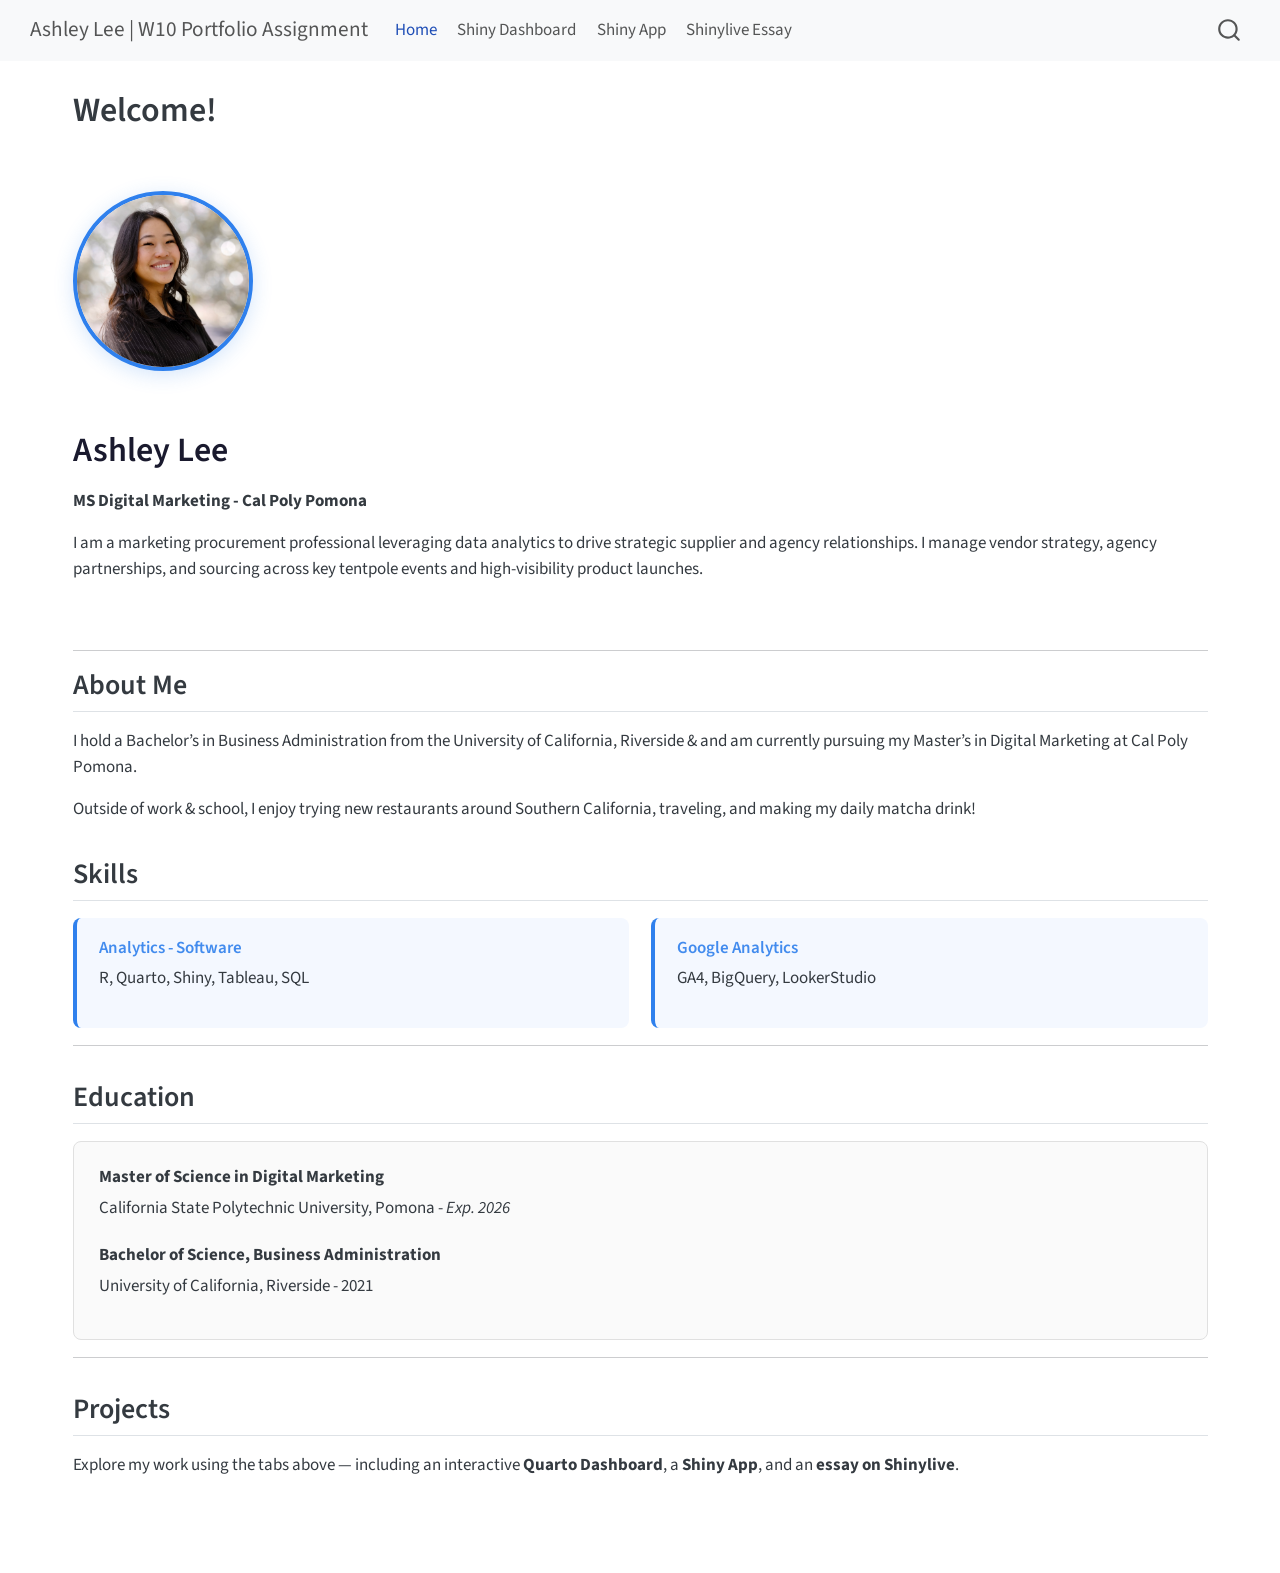
==== docs/HomePage.html @ d3f7eff3 "Final portfolio website" ====
<!DOCTYPE html>
<html xmlns="http://www.w3.org/1999/xhtml" lang="en" xml:lang="en"><head>

<meta charset="utf-8">
<meta name="generator" content="quarto-1.9.37">

<meta name="viewport" content="width=device-width, initial-scale=1.0, user-scalable=yes">


<title>Welcome! – Ashley Lee | W10 Portfolio Assignment</title>
<style>
/* Default styles provided by pandoc.
** See https://pandoc.org/MANUAL.html#variables-for-html for config info.
*/
code{white-space: pre-wrap;}
span.smallcaps{font-variant: small-caps;}
div.columns{display: flex; gap: min(4vw, 1.5em);}
div.column{flex: auto; overflow-x: auto;}
div.hanging-indent{margin-left: 1.5em; text-indent: -1.5em;}
ul.task-list{list-style: none;}
ul.task-list li input[type="checkbox"] {
  width: 0.8em;
  margin: 0 0.8em 0.2em -1em; /* quarto-specific, see https://github.com/quarto-dev/quarto-cli/issues/4556 */ 
  vertical-align: middle;
}
</style>


<script src="site_libs/quarto-nav/quarto-nav.js"></script>
<script src="site_libs/quarto-nav/headroom.min.js"></script>
<script src="site_libs/clipboard/clipboard.min.js"></script>
<script src="site_libs/quarto-search/autocomplete.umd.js"></script>
<script src="site_libs/quarto-search/fuse.min.js"></script>
<script src="site_libs/quarto-search/quarto-search.js"></script>
<meta name="quarto:offset" content="./">
<script src="site_libs/quarto-html/quarto.js" type="module"></script>
<script src="site_libs/quarto-html/tabsets/tabsets.js" type="module"></script>
<script src="site_libs/quarto-html/popper.min.js"></script>
<script src="site_libs/quarto-html/tippy.umd.min.js"></script>
<script src="site_libs/quarto-html/anchor.min.js"></script>
<link href="site_libs/quarto-html/tippy.css" rel="stylesheet">
<link href="site_libs/quarto-html/quarto-syntax-highlighting-7f8f88aac4f3542376d5c11b86a4c14d.css" rel="stylesheet" id="quarto-text-highlighting-styles">
<script src="site_libs/bootstrap/bootstrap.min.js"></script>
<link href="site_libs/bootstrap/bootstrap-icons.css" rel="stylesheet">
<link href="site_libs/bootstrap/bootstrap-158031087360bce0ff56dc785ce39e06.min.css" rel="stylesheet" append-hash="true" id="quarto-bootstrap" data-mode="light">
<script id="quarto-search-options" type="application/json">{
  "location": "navbar",
  "copy-button": false,
  "collapse-after": 3,
  "panel-placement": "end",
  "type": "overlay",
  "limit": 50,
  "keyboard-shortcut": [
    "f",
    "/",
    "s"
  ],
  "show-item-context": false,
  "language": {
    "search-no-results-text": "No results",
    "search-matching-documents-text": "matching documents",
    "search-copy-link-title": "Copy link to search",
    "search-hide-matches-text": "Hide additional matches",
    "search-more-match-text": "more match in this document",
    "search-more-matches-text": "more matches in this document",
    "search-clear-button-title": "Clear",
    "search-text-placeholder": "",
    "search-detached-cancel-button-title": "Cancel",
    "search-submit-button-title": "Submit",
    "search-label": "Search"
  }
}</script>


<link rel="stylesheet" href="styles.css">
</head>

<body class="nav-fixed quarto-light">

<div id="quarto-search-results"></div>
  <header id="quarto-header" class="headroom fixed-top">
    <nav class="navbar navbar-expand-lg " data-bs-theme="dark">
      <div class="navbar-container container-fluid">
      <div class="navbar-brand-container mx-auto">
    <a class="navbar-brand" href="./index.html">
    <span class="navbar-title">Ashley Lee | W10 Portfolio Assignment</span>
    </a>
  </div>
            <div id="quarto-search" class="" title="Search"></div>
          <button class="navbar-toggler" type="button" data-bs-toggle="collapse" data-bs-target="#navbarCollapse" aria-controls="navbarCollapse" role="menu" aria-expanded="false" aria-label="Toggle navigation" onclick="if (window.quartoToggleHeadroom) { window.quartoToggleHeadroom(); }">
  <span class="navbar-toggler-icon"></span>
</button>
          <div class="collapse navbar-collapse" id="navbarCollapse">
            <ul class="navbar-nav navbar-nav-scroll me-auto">
  <li class="nav-item">
    <a class="nav-link active" href="./HomePage.html" aria-current="page"> 
<span class="menu-text">Home</span></a>
  </li>  
  <li class="nav-item">
    <a class="nav-link" href="./quarto-dashboard.html"> 
<span class="menu-text">Shiny Dashboard</span></a>
  </li>  
  <li class="nav-item">
    <a class="nav-link" href="./shiny-app/shiny_app.html"> 
<span class="menu-text">Shiny App</span></a>
  </li>  
  <li class="nav-item">
    <a class="nav-link" href="./shinylive_app.html"> 
<span class="menu-text">Shinylive Essay</span></a>
  </li>  
</ul>
          </div> <!-- /navcollapse -->
            <div class="quarto-navbar-tools">
</div>
      </div> <!-- /container-fluid -->
    </nav>
</header>
<!-- content -->
<div id="quarto-content" class="quarto-container page-columns page-rows-contents page-layout-full page-navbar">
<!-- sidebar -->
<!-- margin-sidebar -->
    
<!-- main -->
<main class="content column-page" id="quarto-document-content">

<header id="title-block-header" class="quarto-title-block default">
<div class="quarto-title">
<h1 class="title">Welcome!</h1>
</div>



<div class="quarto-title-meta column-page">

    
  
    
  </div>
  


</header>


<div class="hero-section">
<div class="profile-img-wrap">
<p><img src="ashley-headshot.jpg" class="profile-img img-fluid"></p>
</div>
<section id="ashley-lee" class="level1 hero-text">
<h1>Ashley Lee</h1>
<p><strong>MS Digital Marketing - Cal Poly Pomona</strong></p>
<p>I am a marketing procurement professional leveraging data analytics to drive strategic supplier and agency relationships. I manage vendor strategy, agency partnerships, and sourcing across key tentpole events and high-visibility product launches.</p>
</section>
</div>
<hr>
<section id="about-me" class="level2">
<h2 class="anchored" data-anchor-id="about-me">About Me</h2>
<p>I hold a Bachelor’s in Business Administration from the University of California, Riverside &amp; and am currently pursuing my Master’s in Digital Marketing at Cal Poly Pomona.</p>
<p>Outside of work &amp; school, I enjoy trying new restaurants around Southern California, traveling, and making my daily matcha drink!</p>
</section>
<section id="skills" class="level2">
<h2 class="anchored" data-anchor-id="skills">Skills</h2>
<div class="skills-grid">
<section id="analytics---software" class="level3 skill-card">
<h3 class="anchored" data-anchor-id="analytics---software">Analytics - Software</h3>
<p>R, Quarto, Shiny, Tableau, SQL</p>
</section>
<section id="google-analytics" class="level3 skill-card">
<h3 class="anchored" data-anchor-id="google-analytics">Google Analytics</h3>
<p>GA4, BigQuery, LookerStudio</p>
</section>
</div>
<hr>
</section>
<section id="education" class="level2">
<h2 class="anchored" data-anchor-id="education">Education</h2>
<div class="education-block">
<p><strong>Master of Science in Digital Marketing</strong><br>
California State Polytechnic University, Pomona - <em>Exp. 2026</em></p>
<p><strong>Bachelor of Science, Business Administration</strong><br>
University of California, Riverside - 2021</p>
</div>
<hr>
</section>
<section id="projects" class="level2">
<h2 class="anchored" data-anchor-id="projects">Projects</h2>
<p>Explore my work using the tabs above — including an interactive <strong>Quarto Dashboard</strong>, a <strong>Shiny App</strong>, and an <strong>essay on Shinylive</strong>.</p>


</section>

</main> <!-- /main -->
<script id="quarto-html-after-body" type="application/javascript">
  window.document.addEventListener("DOMContentLoaded", function (event) {
    const icon = "";
    const anchorJS = new window.AnchorJS();
    anchorJS.options = {
      placement: 'right',
      icon: icon
    };
    anchorJS.add('.anchored');
    const isCodeAnnotation = (el) => {
      for (const clz of el.classList) {
        if (clz.startsWith('code-annotation-')) {                     
          return true;
        }
      }
      return false;
    }
    const onCopySuccess = function(e) {
      // button target
      const button = e.trigger;
      // don't keep focus
      button.blur();
      // flash "checked"
      button.classList.add('code-copy-button-checked');
      var currentTitle = button.getAttribute("title");
      button.setAttribute("title", "Copied!");
      let tooltip;
      if (window.bootstrap) {
        button.setAttribute("data-bs-toggle", "tooltip");
        button.setAttribute("data-bs-placement", "left");
        button.setAttribute("data-bs-title", "Copied!");
        tooltip = new bootstrap.Tooltip(button, 
          { trigger: "manual", 
            customClass: "code-copy-button-tooltip",
            offset: [0, -8]});
        tooltip.show();    
      }
      setTimeout(function() {
        if (tooltip) {
          tooltip.hide();
          button.removeAttribute("data-bs-title");
          button.removeAttribute("data-bs-toggle");
          button.removeAttribute("data-bs-placement");
        }
        button.setAttribute("title", currentTitle);
        button.classList.remove('code-copy-button-checked');
      }, 1000);
      // clear code selection
      e.clearSelection();
    }
    const getTextToCopy = function(trigger) {
      const outerScaffold = trigger.parentElement.cloneNode(true);
      const codeEl = outerScaffold.querySelector('code');
      for (const childEl of codeEl.children) {
        if (isCodeAnnotation(childEl)) {
          childEl.remove();
        }
      }
      return codeEl.innerText;
    }
    const clipboard = new window.ClipboardJS('.code-copy-button:not([data-in-quarto-modal])', {
      text: getTextToCopy
    });
    clipboard.on('success', onCopySuccess);
    if (window.document.getElementById('quarto-embedded-source-code-modal')) {
      const clipboardModal = new window.ClipboardJS('.code-copy-button[data-in-quarto-modal]', {
        text: getTextToCopy,
        container: window.document.getElementById('quarto-embedded-source-code-modal')
      });
      clipboardModal.on('success', onCopySuccess);
    }
      var localhostRegex = new RegExp(/^(?:http|https):\/\/localhost\:?[0-9]*\//);
      var mailtoRegex = new RegExp(/^mailto:/);
        var filterRegex = new RegExp('/' + window.location.host + '/');
      var isInternal = (href) => {
          return filterRegex.test(href) || localhostRegex.test(href) || mailtoRegex.test(href);
      }
      // Inspect non-navigation links and adorn them if external
     var links = window.document.querySelectorAll('a[href]:not(.nav-link):not(.navbar-brand):not(.toc-action):not(.sidebar-link):not(.sidebar-item-toggle):not(.pagination-link):not(.no-external):not([aria-hidden]):not(.dropdown-item):not(.quarto-navigation-tool):not(.about-link)');
      for (var i=0; i<links.length; i++) {
        const link = links[i];
        if (!isInternal(link.href)) {
          // undo the damage that might have been done by quarto-nav.js in the case of
          // links that we want to consider external
          if (link.dataset.originalHref !== undefined) {
            link.href = link.dataset.originalHref;
          }
        }
      }
    function tippyHover(el, contentFn, onTriggerFn, onUntriggerFn) {
      const config = {
        allowHTML: true,
        maxWidth: 500,
        delay: 100,
        arrow: false,
        appendTo: function(el) {
            return el.parentElement;
        },
        interactive: true,
        interactiveBorder: 10,
        theme: 'quarto',
        placement: 'bottom-start',
      };
      if (contentFn) {
        config.content = contentFn;
      }
      if (onTriggerFn) {
        config.onTrigger = onTriggerFn;
      }
      if (onUntriggerFn) {
        config.onUntrigger = onUntriggerFn;
      }
      window.tippy(el, config); 
    }
    const noterefs = window.document.querySelectorAll('a[role="doc-noteref"]');
    for (var i=0; i<noterefs.length; i++) {
      const ref = noterefs[i];
      tippyHover(ref, function() {
        // use id or data attribute instead here
        let href = ref.getAttribute('data-footnote-href') || ref.getAttribute('href');
        try { href = new URL(href).hash; } catch {}
        const id = href.replace(/^#\/?/, "");
        const note = window.document.getElementById(id);
        if (note) {
          return note.innerHTML;
        } else {
          return "";
        }
      });
    }
    const xrefs = window.document.querySelectorAll('a.quarto-xref');
    const processXRef = (id, note) => {
      // Strip column container classes
      const stripColumnClz = (el) => {
        el.classList.remove("page-full", "page-columns");
        if (el.children) {
          for (const child of el.children) {
            stripColumnClz(child);
          }
        }
      }
      stripColumnClz(note)
      if (id === null || id.startsWith('sec-')) {
        // Special case sections, only their first couple elements
        const container = document.createElement("div");
        if (note.children && note.children.length > 2) {
          container.appendChild(note.children[0].cloneNode(true));
          for (let i = 1; i < note.children.length; i++) {
            const child = note.children[i];
            if (child.tagName === "P" && child.innerText === "") {
              continue;
            } else {
              container.appendChild(child.cloneNode(true));
              break;
            }
          }
          if (window.Quarto?.typesetMath) {
            window.Quarto.typesetMath(container);
          }
          return container.innerHTML
        } else {
          if (window.Quarto?.typesetMath) {
            window.Quarto.typesetMath(note);
          }
          return note.innerHTML;
        }
      } else {
        // Remove any anchor links if they are present
        const anchorLink = note.querySelector('a.anchorjs-link');
        if (anchorLink) {
          anchorLink.remove();
        }
        if (window.Quarto?.typesetMath) {
          window.Quarto.typesetMath(note);
        }
        if (note.classList.contains("callout")) {
          return note.outerHTML;
        } else {
          return note.innerHTML;
        }
      }
    }
    for (var i=0; i<xrefs.length; i++) {
      const xref = xrefs[i];
      tippyHover(xref, undefined, function(instance) {
        instance.disable();
        let url = xref.getAttribute('href');
        let hash = undefined; 
        if (url.startsWith('#')) {
          hash = url;
        } else {
          try { hash = new URL(url).hash; } catch {}
        }
        if (hash) {
          const id = hash.replace(/^#\/?/, "");
          const note = window.document.getElementById(id);
          if (note !== null) {
            try {
              const html = processXRef(id, note.cloneNode(true));
              instance.setContent(html);
            } finally {
              instance.enable();
              instance.show();
            }
          } else {
            // See if we can fetch this
            fetch(url.split('#')[0])
            .then(res => res.text())
            .then(html => {
              const parser = new DOMParser();
              const htmlDoc = parser.parseFromString(html, "text/html");
              const note = htmlDoc.getElementById(id);
              if (note !== null) {
                const html = processXRef(id, note);
                instance.setContent(html);
              } 
            }).finally(() => {
              instance.enable();
              instance.show();
            });
          }
        } else {
          // See if we can fetch a full url (with no hash to target)
          // This is a special case and we should probably do some content thinning / targeting
          fetch(url)
          .then(res => res.text())
          .then(html => {
            const parser = new DOMParser();
            const htmlDoc = parser.parseFromString(html, "text/html");
            const note = htmlDoc.querySelector('main.content');
            if (note !== null) {
              // This should only happen for chapter cross references
              // (since there is no id in the URL)
              // remove the first header
              if (note.children.length > 0 && note.children[0].tagName === "HEADER") {
                note.children[0].remove();
              }
              const html = processXRef(null, note);
              instance.setContent(html);
            } 
          }).finally(() => {
            instance.enable();
            instance.show();
          });
        }
      }, function(instance) {
      });
    }
        let selectedAnnoteEl;
        const selectorForAnnotation = ( cell, annotation) => {
          let cellAttr = 'data-code-cell="' + cell + '"';
          let lineAttr = 'data-code-annotation="' +  annotation + '"';
          const selector = 'span[' + cellAttr + '][' + lineAttr + ']';
          return selector;
        }
        const selectCodeLines = (annoteEl) => {
          const doc = window.document;
          const targetCell = annoteEl.getAttribute("data-target-cell");
          const targetAnnotation = annoteEl.getAttribute("data-target-annotation");
          const annoteSpan = window.document.querySelector(selectorForAnnotation(targetCell, targetAnnotation));
          const lines = annoteSpan.getAttribute("data-code-lines").split(",");
          const lineIds = lines.map((line) => {
            return targetCell + "-" + line;
          })
          let top = null;
          let height = null;
          let parent = null;
          if (lineIds.length > 0) {
              //compute the position of the single el (top and bottom and make a div)
              const el = window.document.getElementById(lineIds[0]);
              top = el.offsetTop;
              height = el.offsetHeight;
              parent = el.parentElement.parentElement;
            if (lineIds.length > 1) {
              const lastEl = window.document.getElementById(lineIds[lineIds.length - 1]);
              const bottom = lastEl.offsetTop + lastEl.offsetHeight;
              height = bottom - top;
            }
            if (top !== null && height !== null && parent !== null) {
              // cook up a div (if necessary) and position it 
              let div = window.document.getElementById("code-annotation-line-highlight");
              if (div === null) {
                div = window.document.createElement("div");
                div.setAttribute("id", "code-annotation-line-highlight");
                div.style.position = 'absolute';
                parent.appendChild(div);
              }
              div.style.top = top - 2 + "px";
              div.style.height = height + 4 + "px";
              div.style.left = 0;
              let gutterDiv = window.document.getElementById("code-annotation-line-highlight-gutter");
              if (gutterDiv === null) {
                gutterDiv = window.document.createElement("div");
                gutterDiv.setAttribute("id", "code-annotation-line-highlight-gutter");
                gutterDiv.style.position = 'absolute';
                const codeCell = window.document.getElementById(targetCell);
                const gutter = codeCell.querySelector('.code-annotation-gutter');
                gutter.appendChild(gutterDiv);
              }
              gutterDiv.style.top = top - 2 + "px";
              gutterDiv.style.height = height + 4 + "px";
            }
            selectedAnnoteEl = annoteEl;
          }
        };
        const unselectCodeLines = () => {
          const elementsIds = ["code-annotation-line-highlight", "code-annotation-line-highlight-gutter"];
          elementsIds.forEach((elId) => {
            const div = window.document.getElementById(elId);
            if (div) {
              div.remove();
            }
          });
          selectedAnnoteEl = undefined;
        };
          // Handle positioning of the toggle
      window.addEventListener(
        "resize",
        throttle(() => {
          elRect = undefined;
          if (selectedAnnoteEl) {
            selectCodeLines(selectedAnnoteEl);
          }
        }, 10)
      );
      function throttle(fn, ms) {
      let throttle = false;
      let timer;
        return (...args) => {
          if(!throttle) { // first call gets through
              fn.apply(this, args);
              throttle = true;
          } else { // all the others get throttled
              if(timer) clearTimeout(timer); // cancel #2
              timer = setTimeout(() => {
                fn.apply(this, args);
                timer = throttle = false;
              }, ms);
          }
        };
      }
        // Attach click handler to the DT
        const annoteDls = window.document.querySelectorAll('dt[data-target-cell]');
        for (const annoteDlNode of annoteDls) {
          annoteDlNode.addEventListener('click', (event) => {
            const clickedEl = event.target;
            if (clickedEl !== selectedAnnoteEl) {
              unselectCodeLines();
              const activeEl = window.document.querySelector('dt[data-target-cell].code-annotation-active');
              if (activeEl) {
                activeEl.classList.remove('code-annotation-active');
              }
              selectCodeLines(clickedEl);
              clickedEl.classList.add('code-annotation-active');
            } else {
              // Unselect the line
              unselectCodeLines();
              clickedEl.classList.remove('code-annotation-active');
            }
          });
        }
    const findCites = (el) => {
      const parentEl = el.parentElement;
      if (parentEl) {
        const cites = parentEl.dataset.cites;
        if (cites) {
          return {
            el,
            cites: cites.split(' ')
          };
        } else {
          return findCites(el.parentElement)
        }
      } else {
        return undefined;
      }
    };
    var bibliorefs = window.document.querySelectorAll('a[role="doc-biblioref"]');
    for (var i=0; i<bibliorefs.length; i++) {
      const ref = bibliorefs[i];
      const citeInfo = findCites(ref);
      if (citeInfo) {
        tippyHover(citeInfo.el, function() {
          var popup = window.document.createElement('div');
          citeInfo.cites.forEach(function(cite) {
            var citeDiv = window.document.createElement('div');
            citeDiv.classList.add('hanging-indent');
            citeDiv.classList.add('csl-entry');
            var biblioDiv = window.document.getElementById('ref-' + cite);
            if (biblioDiv) {
              citeDiv.innerHTML = biblioDiv.innerHTML;
            }
            popup.appendChild(citeDiv);
          });
          return popup.innerHTML;
        });
      }
    }
  });
  </script>
</div> <!-- /content -->




</body></html>
---- docs/site_libs/quarto-html/tippy.css ----
.tippy-box[data-animation=fade][data-state=hidden]{opacity:0}[data-tippy-root]{max-width:calc(100vw - 10px)}.tippy-box{position:relative;background-color:#333;color:#fff;border-radius:4px;font-size:14px;line-height:1.4;white-space:normal;outline:0;transition-property:transform,visibility,opacity}.tippy-box[data-placement^=top]>.tippy-arrow{bottom:0}.tippy-box[data-placement^=top]>.tippy-arrow:before{bottom:-7px;left:0;border-width:8px 8px 0;border-top-color:initial;transform-origin:center top}.tippy-box[data-placement^=bottom]>.tippy-arrow{top:0}.tippy-box[data-placement^=bottom]>.tippy-arrow:before{top:-7px;left:0;border-width:0 8px 8px;border-bottom-color:initial;transform-origin:center bottom}.tippy-box[data-placement^=left]>.tippy-arrow{right:0}.tippy-box[data-placement^=left]>.tippy-arrow:before{border-width:8px 0 8px 8px;border-left-color:initial;right:-7px;transform-origin:center left}.tippy-box[data-placement^=right]>.tippy-arrow{left:0}.tippy-box[data-placement^=right]>.tippy-arrow:before{left:-7px;border-width:8px 8px 8px 0;border-right-color:initial;transform-origin:center right}.tippy-box[data-inertia][data-state=visible]{transition-timing-function:cubic-bezier(.54,1.5,.38,1.11)}.tippy-arrow{width:16px;height:16px;color:#333}.tippy-arrow:before{content:"";position:absolute;border-color:transparent;border-style:solid}.tippy-content{position:relative;padding:5px 9px;z-index:1}
---- docs/site_libs/quarto-html/quarto-syntax-highlighting-7f8f88aac4f3542376d5c11b86a4c14d.css ----
/* quarto syntax highlight colors */
:root {
  --quarto-hl-ot-color: #003B4F;
  --quarto-hl-at-color: #657422;
  --quarto-hl-ss-color: #20794D;
  --quarto-hl-an-color: #5E5E5E;
  --quarto-hl-fu-color: #4758AB;
  --quarto-hl-st-color: #20794D;
  --quarto-hl-cf-color: #003B4F;
  --quarto-hl-op-color: #5E5E5E;
  --quarto-hl-er-color: #AD0000;
  --quarto-hl-bn-color: #AD0000;
  --quarto-hl-al-color: #AD0000;
  --quarto-hl-va-color: #111111;
  --quarto-hl-bu-color: inherit;
  --quarto-hl-ex-color: inherit;
  --quarto-hl-pp-color: #AD0000;
  --quarto-hl-in-color: #5E5E5E;
  --quarto-hl-vs-color: #20794D;
  --quarto-hl-wa-color: #5E5E5E;
  --quarto-hl-do-color: #5E5E5E;
  --quarto-hl-im-color: #00769E;
  --quarto-hl-ch-color: #20794D;
  --quarto-hl-dt-color: #AD0000;
  --quarto-hl-fl-color: #AD0000;
  --quarto-hl-co-color: #5E5E5E;
  --quarto-hl-cv-color: #5E5E5E;
  --quarto-hl-cn-color: #8f5902;
  --quarto-hl-sc-color: #5E5E5E;
  --quarto-hl-dv-color: #AD0000;
  --quarto-hl-kw-color: #003B4F;
}

/* other quarto variables */
:root {
  --quarto-font-monospace: SFMono-Regular, Menlo, Monaco, Consolas, "Liberation Mono", "Courier New", monospace;
}

/* syntax highlight based on Pandoc's rules */
pre > code.sourceCode > span {
  color: #003B4F;
}

code.sourceCode > span {
  color: #003B4F;
}

div.sourceCode,
div.sourceCode pre.sourceCode {
  color: #003B4F;
}

/* Normal */
code span {
  color: #003B4F;
}

/* Alert */
code span.al {
  color: #AD0000;
  font-style: inherit;
}

/* Annotation */
code span.an {
  color: #5E5E5E;
  font-style: inherit;
}

/* Attribute */
code span.at {
  color: #657422;
  font-style: inherit;
}

/* BaseN */
code span.bn {
  color: #AD0000;
  font-style: inherit;
}

/* BuiltIn */
code span.bu {
  font-style: inherit;
}

/* ControlFlow */
code span.cf {
  color: #003B4F;
  font-weight: bold;
  font-style: inherit;
}

/* Char */
code span.ch {
  color: #20794D;
  font-style: inherit;
}

/* Constant */
code span.cn {
  color: #8f5902;
  font-style: inherit;
}

/* Comment */
code span.co {
  color: #5E5E5E;
  font-style: inherit;
}

/* CommentVar */
code span.cv {
  color: #5E5E5E;
  font-style: italic;
}

/* Documentation */
code span.do {
  color: #5E5E5E;
  font-style: italic;
}

/* DataType */
code span.dt {
  color: #AD0000;
  font-style: inherit;
}

/* DecVal */
code span.dv {
  color: #AD0000;
  font-style: inherit;
}

/* Error */
code span.er {
  color: #AD0000;
  font-style: inherit;
}

/* Extension */
code span.ex {
  font-style: inherit;
}

/* Float */
code span.fl {
  color: #AD0000;
  font-style: inherit;
}

/* Function */
code span.fu {
  color: #4758AB;
  font-style: inherit;
}

/* Import */
code span.im {
  color: #00769E;
  font-style: inherit;
}

/* Information */
code span.in {
  color: #5E5E5E;
  font-style: inherit;
}

/* Keyword */
code span.kw {
  color: #003B4F;
  font-weight: bold;
  font-style: inherit;
}

/* Operator */
code span.op {
  color: #5E5E5E;
  font-style: inherit;
}

/* Other */
code span.ot {
  color: #003B4F;
  font-style: inherit;
}

/* Preprocessor */
code span.pp {
  color: #AD0000;
  font-style: inherit;
}

/* SpecialChar */
code span.sc {
  color: #5E5E5E;
  font-style: inherit;
}

/* SpecialString */
code span.ss {
  color: #20794D;
  font-style: inherit;
}

/* String */
code span.st {
  color: #20794D;
  font-style: inherit;
}

/* Variable */
code span.va {
  color: #111111;
  font-style: inherit;
}

/* VerbatimString */
code span.vs {
  color: #20794D;
  font-style: inherit;
}

/* Warning */
code span.wa {
  color: #5E5E5E;
  font-style: italic;
}

.prevent-inlining {
  content: "</";
}

/*# sourceMappingURL=789ad8cd35626ba772517505b42a116e.css.map */
---- docs/styles.css ----
/* ── Hero Section ── */
.hero-section {
  display: flex;
  align-items: center;
  gap: 2.5rem;
  padding: 2.5rem 0 2rem;
  flex-wrap: wrap;
}

.profile-img-wrap {
  flex-shrink: 0;
}

.profile-img {
  width: 180px;
  height: 180px;
  border-radius: 50%;
  object-fit: cover;
  border: 4px solid #2F80ED;
  box-shadow: 0 4px 20px rgba(47,128,237,0.2);
}

.hero-text h1 {
  margin-top: 0;
  font-size: 2rem;
  color: #1a1a2e;
}

.btn-primary {
  background-color: #2F80ED;
  color: white !important;
  padding: 0.5rem 1.2rem;
  border-radius: 6px;
  text-decoration: none;
  font-weight: 600;
  display: inline-block;
  margin-top: 0.75rem;
  transition: background 0.2s;
}
.btn-primary:hover { background-color: #1a5fb4; }

/* ── Skills Grid ── */
.skills-grid {
  display: grid;
  grid-template-columns: repeat(auto-fit, minmax(240px, 1fr));
  gap: 1.25rem;
  margin: 1rem 0;
}

.skill-card {
  background: #f4f8ff;
  border-left: 4px solid #2F80ED;
  border-radius: 8px;
  padding: 1.1rem 1.3rem;
}

.skill-card h3 {
  margin-top: 0;
  font-size: 1rem;
  color: #2F80ED;
}

/* ── Education ── */
.education-block {
  background: #fafafa;
  border-radius: 8px;
  padding: 1.2rem 1.5rem;
  border: 1px solid #e0e0e0;
  line-height: 1.8;
}
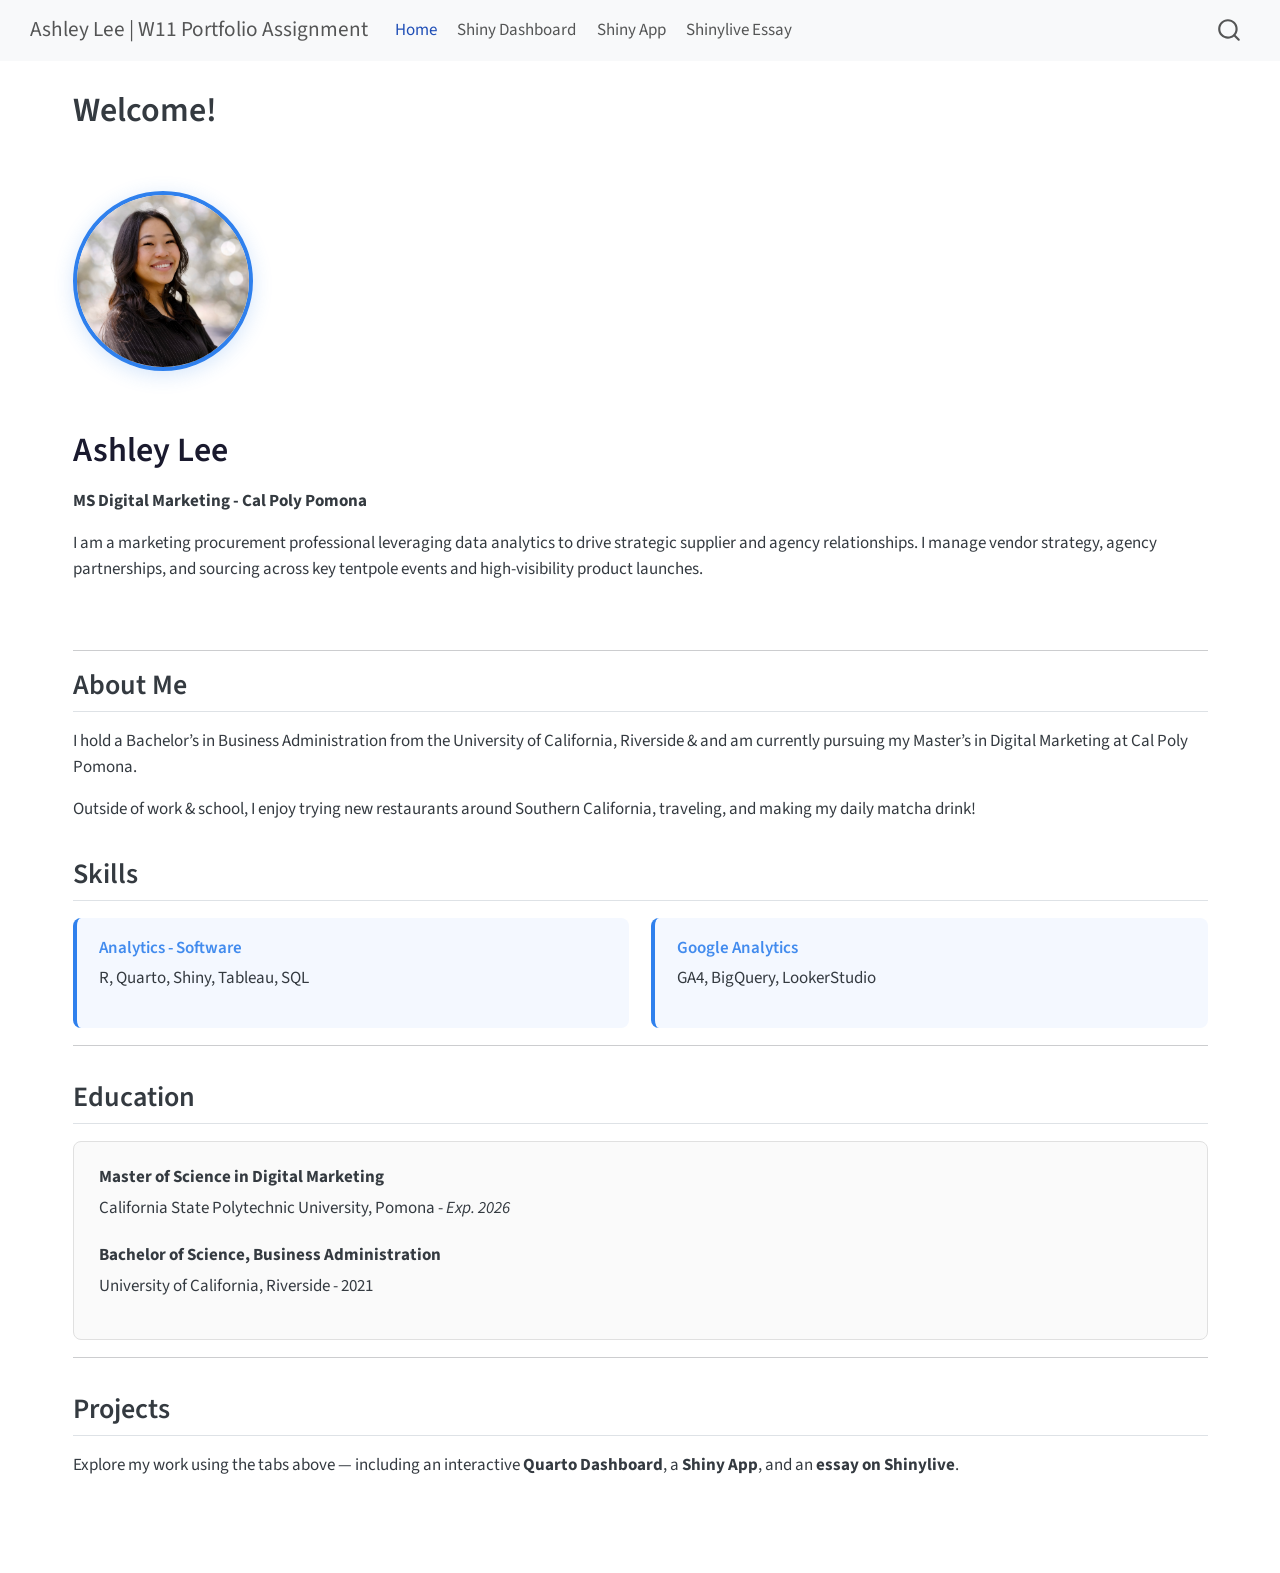
==== commit fe8cb4fe: "Updated W10 to W11" ====
--- a/docs/HomePage.html
+++ b/docs/HomePage.html
@@ -7,7 +7,7 @@
 <meta name="viewport" content="width=device-width, initial-scale=1.0, user-scalable=yes">
 
 
-<title>Welcome! – Ashley Lee | W10 Portfolio Assignment</title>
+<title>Welcome! – Ashley Lee | W11 Portfolio Assignment</title>
 <style>
 /* Default styles provided by pandoc.
 ** See https://pandoc.org/MANUAL.html#variables-for-html for config info.
@@ -83,7 +83,7 @@
       <div class="navbar-container container-fluid">
       <div class="navbar-brand-container mx-auto">
     <a class="navbar-brand" href="./index.html">
-    <span class="navbar-title">Ashley Lee | W10 Portfolio Assignment</span>
+    <span class="navbar-title">Ashley Lee | W11 Portfolio Assignment</span>
     </a>
   </div>
             <div id="quarto-search" class="" title="Search"></div>
